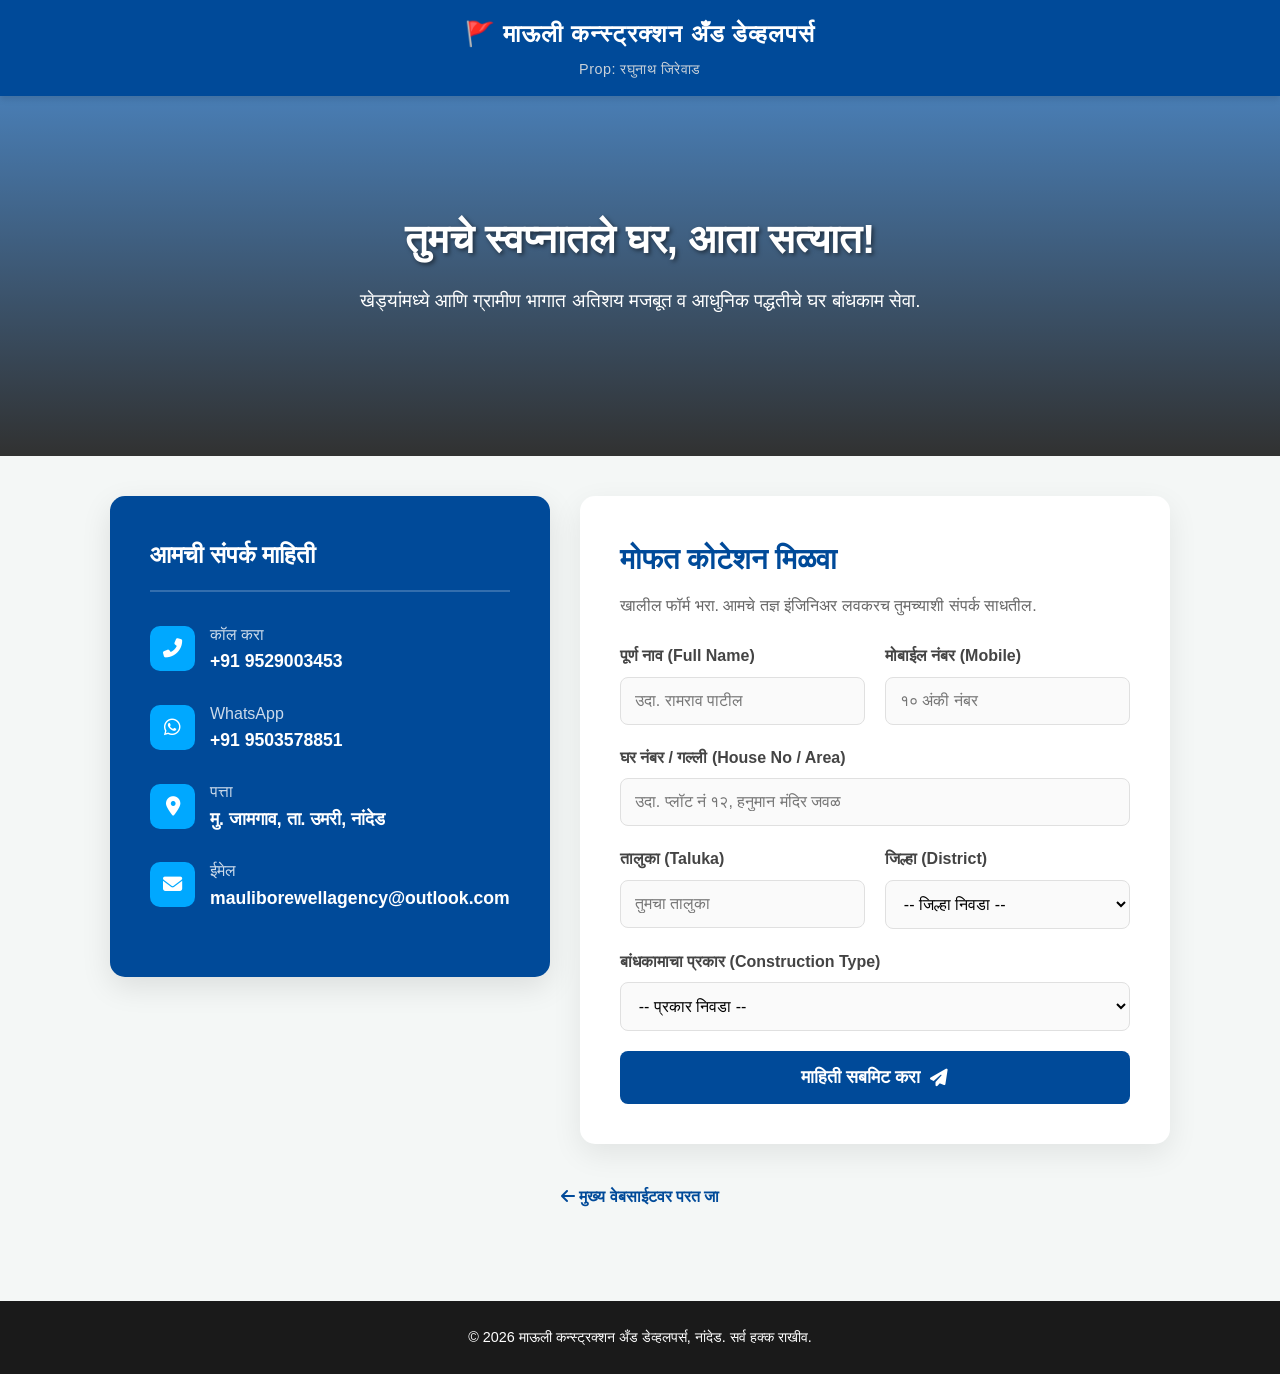
==== construction.html @ 5b2b5430 "Create construction.html" ====
<!DOCTYPE html>
<html lang="mr">
<head>
    <meta charset="UTF-8">
    <meta name="viewport" content="width=device-width, initial-scale=1.0">
    <title>प्रीमियम घर बांधकाम | माऊली कन्स्ट्रक्शन</title>
    <link rel="stylesheet" href="style.css">
    <link rel="stylesheet" href="https://cdnjs.cloudflare.com/ajax/libs/font-awesome/6.4.0/css/all.min.css">
</head>
<body>
    
    <!-- Navbar -->
    <nav class="navbar">
        <div class="logo">🚩 माऊली कन्स्ट्रक्शन अँड डेव्हलपर्स</div>
        <div class="sub-logo">Prop: रघुनाथ जिरेवाड</div>
    </nav>

    <!-- Hero Section -->
    <header class="hero" style="background: url('https://images.unsplash.com/photo-1600596542815-ffad4c1539a9?auto=format&fit=crop&w=1920&q=80') center/cover no-repeat; height: 40vh;">
        <div class="hero-overlay"></div>
        <div class="hero-content" style="max-width: 900px;">
            <h1>तुमचे स्वप्नातले घर, आता सत्यात!</h1>
            <p>खेड्यांमध्ये आणि ग्रामीण भागात अतिशय मजबूत व आधुनिक पद्धतीचे घर बांधकाम सेवा.</p>
        </div>
    </header>

    <main class="con-wrapper">
        <!-- Contact Details -->
        <aside class="con-info-card">
            <h2>आमची संपर्क माहिती</h2>
            <div class="con-item">
                <i class="fas fa-phone-alt"></i>
                <div><h4 style="font-weight:normal; opacity:0.8;">कॉल करा</h4><p style="font-size:1.1rem; font-weight:bold;">+91 9529003453</p></div>
            </div>
            <div class="con-item">
                <i class="fab fa-whatsapp"></i>
                <div><h4 style="font-weight:normal; opacity:0.8;">WhatsApp</h4><p style="font-size:1.1rem; font-weight:bold;">+91 9503578851</p></div>
            </div>
            <div class="con-item">
                <i class="fas fa-map-marker-alt"></i>
                <div><h4 style="font-weight:normal; opacity:0.8;">पत्ता</h4><p style="font-size:1.1rem; font-weight:bold;">मु. जामगाव, ता. उमरी, नांदेड</p></div>
            </div>
            <div class="con-item">
                <i class="fas fa-envelope"></i>
                <div><h4 style="font-weight:normal; opacity:0.8;">ईमेल</h4><p style="font-size:1.1rem; font-weight:bold;">mauliborewellagency@outlook.com</p></div>
            </div>
        </aside>

        <!-- Premium Enquiry Form -->
        <section class="con-form-card">
            <h2 style="color: var(--primary-color); margin-bottom: 10px; font-size: 1.8rem;">मोफत कोटेशन मिळवा</h2>
            <p class="form-desc">खालील फॉर्म भरा. आमचे तज्ञ इंजिनिअर लवकरच तुमच्याशी संपर्क साधतील.</p>
            
            <!-- Lead directly to Outlook Mail -->
            <form id="contactForm" action="https://formsubmit.co/mauliborewellagency@outlook.com" method="POST">
                <input type="hidden" name="_subject" value="🚨 नवीन कन्स्ट्रक्शन लीड (Construction Lead) 🚨">
                <input type="hidden" name="_captcha" value="false">
                <input type="hidden" name="_template" value="table">
                <!-- Submit hone ke baad wapas main page par aayega -->
                <input type="hidden" name="_next" value="https://mauliborewellagency.online/">
                
                <div class="grid-2">
                    <div class="input-group">
                        <label>पूर्ण नाव (Full Name)</label>
                        <input type="text" name="Client_Name" placeholder="उदा. रामराव पाटील" required>
                    </div>
                    <div class="input-group">
                        <label>मोबाईल नंबर (Mobile)</label>
                        <input type="tel" name="Mobile_Number" placeholder="१० अंकी नंबर" pattern="[0-9]{10}" required>
                    </div>
                </div>
                
                <div class="input-group">
                    <label>घर नंबर / गल्ली (House No / Area)</label>
                    <input type="text" name="Address" placeholder="उदा. प्लॉट नं १२, हनुमान मंदिर जवळ" required>
                </div>
                
                <div class="grid-2">
                    <div class="input-group">
                        <label>तालुका (Taluka)</label>
                        <input type="text" name="Taluka" placeholder="तुमचा तालुका" required>
                    </div>
                    <div class="input-group">
                        <label>जिल्हा (District)</label>
                        <select name="District" required>
                            <option value="" disabled selected>-- जिल्हा निवडा --</option>
                            <option value="नांदेड">नांदेड</option>
                            <option value="लातूर">लातूर</option>
                            <option value="परभणी">परभणी</option>
                            <option value="हिंगोली">हिंगोली</option>
                            <option value="इतर">इतर</option>
                        </select>
                    </div>
                </div>
                
                <div class="input-group">
                    <label>बांधकामाचा प्रकार (Construction Type)</label>
                    <select name="Construction_Type" required>
                        <option value="" disabled selected>-- प्रकार निवडा --</option>
                        <option value="नवीन घर पूर्ण बांधकाम">नवीन घर पूर्ण बांधकाम (New House)</option>
                        <option value="जुन्या घराचे नूतनीकरण / दुरुस्ती">जुन्या घराचे नूतनीकरण / दुरुस्ती (Renovation)</option>
                        <option value="व्यावसायिक गाळा किंवा दुकान">व्यावसायिक गाळा किंवा दुकान (Commercial Shop)</option>
                        <option value="फक्त स्लॅब किंवा पाया भरणे">फक्त स्लॅब किंवा पाया भरणे (Slab/Foundation)</option>
                    </select>
                </div>
                
                <button type="submit" id="submitBtn" class="submit-btn">माहिती सबमिट करा <i class="fas fa-paper-plane"></i></button>
            </form>
        </section>
    </main>

    <a href="index.html" class="back-link"><i class="fas fa-arrow-left"></i> मुख्य वेबसाईटवर परत जा</a>
    <br><br>

    <footer>
        <p>&copy; 2026 माऊली कन्स्ट्रक्शन अँड डेव्हलपर्स, नांदेड. सर्व हक्क राखीव.</p>
    </footer>

    <!-- Script File Add -->
    <script src="script.js"></script>
</body>
</html>
---- style.css ----
/* General Setup */
:root {
    --primary-color: #004a99;
    --secondary-color: #00a8ff;
    --dark-bg: #1a1a1a;
    --light-bg: #f4f7f6;
    --white: #ffffff;
    --text-color: #333333;
}

* { margin: 0; padding: 0; box-sizing: border-box; font-family: 'Segoe UI', Tahoma, Geneva, Verdana, sans-serif; }
body { background-color: var(--light-bg); color: var(--text-color); line-height: 1.6; overflow-x: hidden; }
a { text-decoration: none; }

/* Navbar */
.navbar { background: var(--primary-color); padding: 15px 20px; text-align: center; color: var(--white); box-shadow: 0 4px 6px rgba(0,0,0,0.1); position: sticky; top: 0; z-index: 100; }
.logo { font-size: 24px; font-weight: bold; letter-spacing: 1px; }
.sub-logo { font-size: 0.9rem; color: #e0e0e0; margin-top: 5px; opacity: 0.9; font-weight: 500; letter-spacing: 0.5px; }

/* Hero Section */
.hero { position: relative; background: url('https://images.unsplash.com/photo-1581092160607-ee22841dd368?auto=format&fit=crop&w=1920&q=80') center/cover no-repeat; height: 70vh; display: flex; align-items: center; justify-content: center; text-align: center; color: var(--white); }
.hero-overlay { position: absolute; top: 0; left: 0; width: 100%; height: 100%; background: linear-gradient(rgba(0, 74, 153, 0.7), rgba(0, 0, 0, 0.8)); }
.hero-content { position: relative; z-index: 10; max-width: 800px; padding: 20px; }
.hero-content h1 { font-size: 2.5rem; margin-bottom: 15px; text-shadow: 2px 2px 4px rgba(0,0,0,0.5); }
.hero-content p { font-size: 1.2rem; margin-bottom: 30px; }
.hero-buttons { display: flex; gap: 15px; justify-content: center; flex-wrap: wrap; }
.btn { padding: 15px 30px; border-radius: 8px; font-weight: bold; font-size: 16px; transition: 0.3s; display: inline-flex; align-items: center; gap: 8px; }
.btn-call { background: var(--secondary-color); color: var(--white); box-shadow: 0 4px 15px rgba(0, 168, 255, 0.4); }
.btn-call:hover { background: #008cdb; transform: translateY(-2px); }
.btn-wa { background: #25d366; color: var(--white); box-shadow: 0 4px 15px rgba(37, 211, 102, 0.4); }
.btn-wa:hover { background: #1ebe5d; transform: translateY(-2px); }

/* Main Container */
.container { max-width: 1200px; margin: 0 auto; padding: 40px 20px; }
.section-title { text-align: center; font-size: 2rem; color: var(--primary-color); margin-bottom: 40px; }

/* Services Section */
.service-grid { display: grid; grid-template-columns: repeat(auto-fit, minmax(300px, 1fr)); gap: 30px; margin-bottom: 60px; }
.service-card { background: var(--white); padding: 30px; border-radius: 15px; text-align: center; box-shadow: 0 10px 30px rgba(0,0,0,0.05); border-bottom: 4px solid var(--secondary-color); transition: transform 0.3s; }
.service-card:hover { transform: translateY(-10px); }
.service-icon { font-size: 40px; color: var(--primary-color); margin-bottom: 15px; }
.service-card h3 { margin-bottom: 10px; font-size: 1.4rem; }
.service-card p { color: #666; font-size: 0.95rem; }

/* Contact & Form Section */
.contact-wrapper { display: grid; grid-template-columns: repeat(auto-fit, minmax(350px, 1fr)); gap: 40px; background: var(--white); padding: 40px; border-radius: 15px; box-shadow: 0 10px 40px rgba(0,0,0,0.08); }
.contact-info h2, .form-container h2 { color: var(--primary-color); margin-bottom: 20px; }
.contact-info p { font-size: 1.1rem; margin-bottom: 15px; display: flex; align-items: center; gap: 10px; }
.contact-info a { color: var(--text-color); font-weight: bold; }
.social-title { margin-top: 30px; margin-bottom: 15px; font-size: 1.2rem; }
.social-links { display: flex; gap: 15px; }
.social-icon { width: 45px; height: 45px; display: flex; align-items: center; justify-content: center; border-radius: 50%; color: var(--white); font-size: 20px; transition: 0.3s; }
.insta { background: linear-gradient(45deg, #f09433 0%, #e6683c 25%, #dc2743 50%, #cc2366 75%, #bc1888 100%); }
.fb { background: #1877F2; }
.social-icon:hover { transform: scale(1.1); }

/* Form Styling */
.form-desc { margin-bottom: 25px; color: #666; }
.input-group { margin-bottom: 20px; }
.input-group label { display: block; font-weight: bold; margin-bottom: 8px; color: #444; }
.input-group input, .input-group select { width: 100%; padding: 14px; border: 1.5px solid #e0e0e0; border-radius: 8px; font-size: 1rem; transition: border-color 0.3s; background: #fafafa; }
.input-group input:focus, .input-group select:focus { border-color: var(--secondary-color); outline: none; background: var(--white); }
.submit-btn { width: 100%; padding: 16px; background: var(--primary-color); color: var(--white); border: none; border-radius: 8px; font-size: 1.1rem; font-weight: bold; cursor: pointer; transition: 0.3s; display: flex; justify-content: center; align-items: center; gap: 10px; }
.submit-btn:hover { background: #003366; }

/* Footer */
footer { background: var(--dark-bg); color: var(--white); text-align: center; padding: 25px 20px; font-size: 0.9rem; margin-top: 40px; }


/* ================= PREMIUM POPUP STYLES ================= */
.popup-overlay { position: fixed; top: 0; left: 0; width: 100%; height: 100%; background: rgba(10, 25, 47, 0.85); display: none; align-items: center; justify-content: center; z-index: 99999; opacity: 0; transition: opacity 0.4s ease; }
.popup-overlay.show { display: flex; opacity: 1; }
.popup-card { background: #ffffff; width: 90%; max-width: 800px; border-radius: 20px; overflow: hidden; position: relative; box-shadow: 0 25px 50px rgba(0,0,0,0.3); transform: scale(0.9); transition: transform 0.4s; }
.popup-overlay.show .popup-card { transform: scale(1); }
.popup-grid { display: flex; }
.popup-img { flex: 1; background: url('https://images.unsplash.com/photo-1541888946425-d81bb19240f5?q=80&w=1000') center/cover; min-height: 300px; }
.popup-text { flex: 1.2; padding: 30px; display: flex; flex-direction: column; justify-content: center; }
.close-btn { position: absolute; top: 15px; right: 20px; background: #eee; border: none; font-size: 24px; cursor: pointer; border-radius: 50%; width: 35px; height: 35px; color: #333; display: flex; align-items: center; justify-content: center; }
.premium-tag { color: var(--secondary-color); font-weight: bold; font-size: 0.8rem; margin-bottom: 10px; display: block; text-transform: uppercase; }
.popup-text h2 { color: var(--primary-color); margin-bottom: 10px; font-size: 1.8rem; line-height: 1.2; }
.popup-text p { color: #666; font-size: 0.95rem; margin-bottom: 20px; }
.main-cta-btn { background: var(--primary-color); color: white; padding: 12px; text-align: center; border-radius: 8px; font-weight: bold; margin-top: 10px; display: block; transition: 0.3s; }
.main-cta-btn:hover { background: #003366; color: white; }

/* ================= CONSTRUCTION PAGE UI ================= */
.con-wrapper { max-width: 1100px; margin: 40px auto; padding: 0 20px; display: grid; grid-template-columns: 1fr 1.5fr; gap: 30px; }
.con-info-card { background: var(--primary-color); color: white; padding: 40px; border-radius: 15px; height: fit-content; box-shadow: 0 10px 30px rgba(0,0,0,0.1); }
.con-info-card h2 { margin-bottom: 30px; border-bottom: 2px solid rgba(255,255,255,0.2); padding-bottom: 15px; }
.con-item { display: flex; align-items: center; margin-bottom: 25px; }
.con-item i { background: var(--secondary-color); width: 45px; height: 45px; display: flex; align-items: center; justify-content: center; border-radius: 10px; font-size: 1.2rem; margin-right: 15px; }
.con-form-card { background: white; padding: 40px; border-radius: 15px; box-shadow: 0 10px 30px rgba(0,0,0,0.08); }
.grid-2 { display: grid; grid-template-columns: 1fr 1fr; gap: 20px; }
.back-link { display: block; text-align: center; margin-top: 30px; color: var(--primary-color); font-weight: bold; }
.back-link:hover { color: var(--secondary-color); }


/* Mobile Adjustments - Original + New Fixes */
@media (max-width: 768px) {
    /* Tera Original Mobile CSS */
    .hero-content h1 { font-size: 1.8rem; }
    .hero-content p { font-size: 1rem; }
    .contact-wrapper { grid-template-columns: 1fr; padding: 20px; }
    .hero { height: auto; padding: 60px 20px; }
    .service-grid { grid-template-columns: 1fr; }
    .container { padding: 15px; }
    
    /* Naye Pages Ka Mobile CSS */
    .con-wrapper { grid-template-columns: 1fr; padding: 20px; }
    .grid-2 { grid-template-columns: 1fr; }
    .popup-grid { flex-direction: column; }
    .popup-img { min-height: 200px; }
    .popup-text h2 { font-size: 1.5rem; }
}
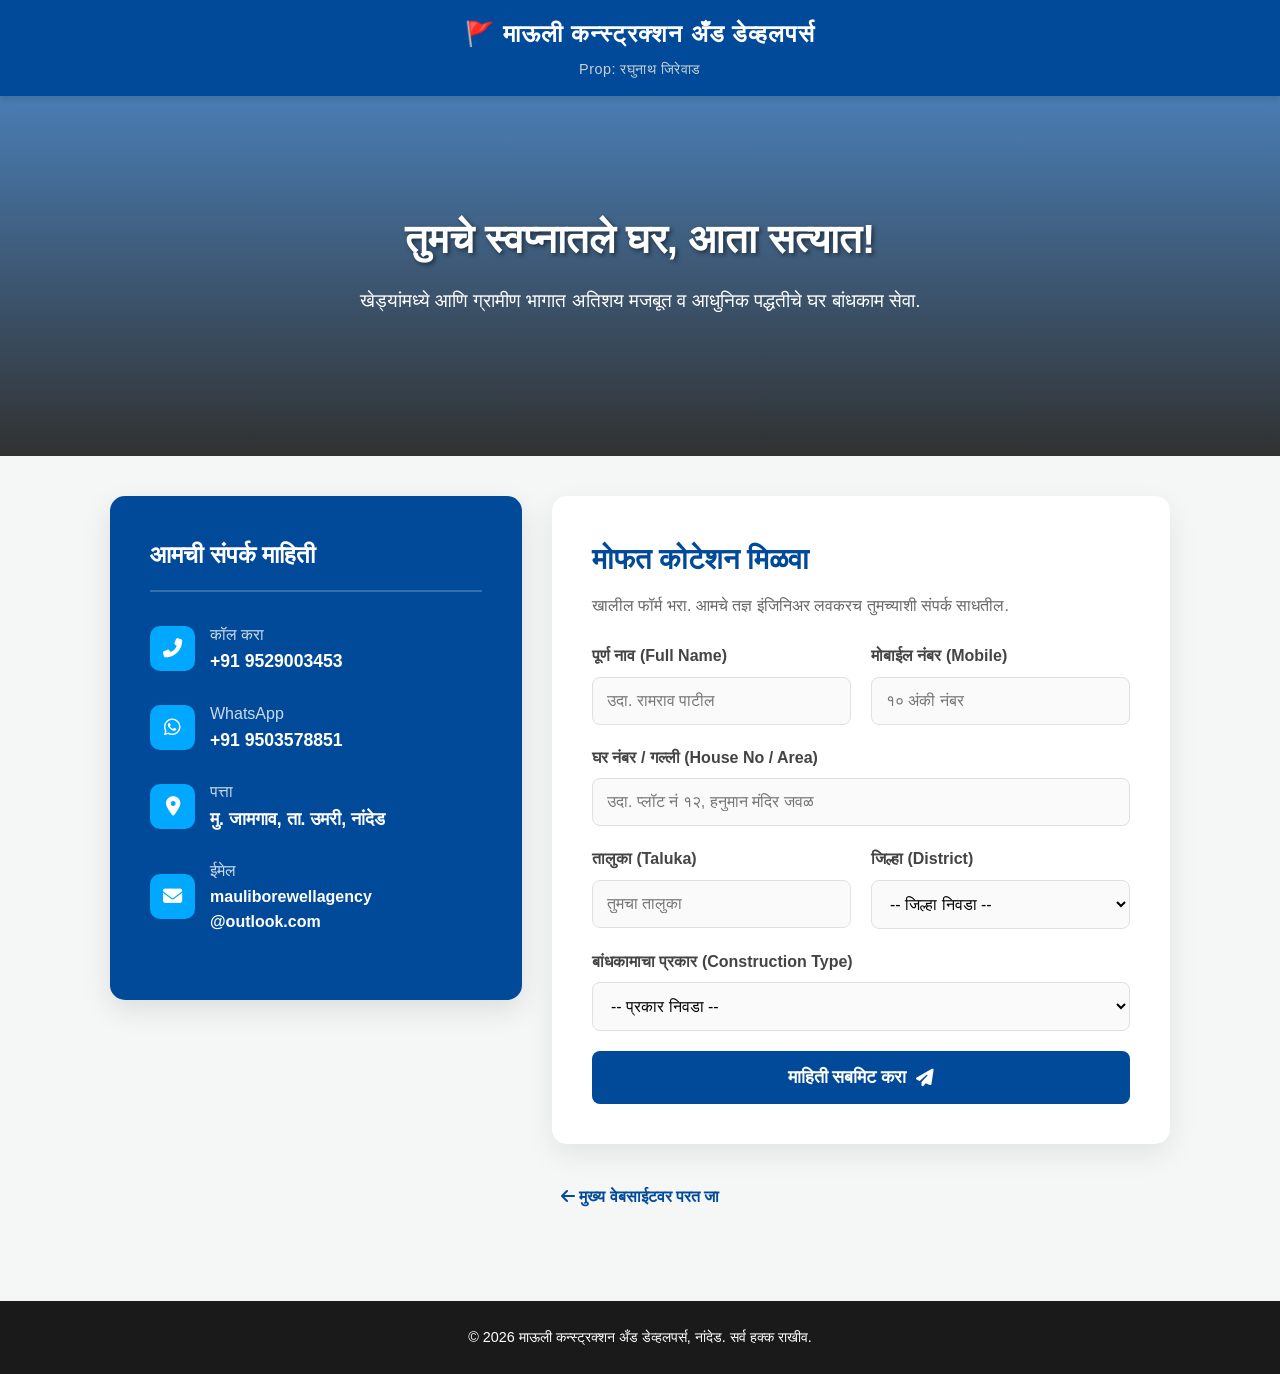
==== commit bbc0b19a: "Update construction.html" ====
--- a/construction.html
+++ b/construction.html
@@ -9,13 +9,11 @@
 </head>
 <body>
     
-    <!-- Navbar -->
     <nav class="navbar">
         <div class="logo">🚩 माऊली कन्स्ट्रक्शन अँड डेव्हलपर्स</div>
         <div class="sub-logo">Prop: रघुनाथ जिरेवाड</div>
     </nav>
 
-    <!-- Hero Section -->
     <header class="hero" style="background: url('https://images.unsplash.com/photo-1600596542815-ffad4c1539a9?auto=format&fit=crop&w=1920&q=80') center/cover no-repeat; height: 40vh;">
         <div class="hero-overlay"></div>
         <div class="hero-content" style="max-width: 900px;">
@@ -25,7 +23,6 @@
     </header>
 
     <main class="con-wrapper">
-        <!-- Contact Details -->
         <aside class="con-info-card">
             <h2>आमची संपर्क माहिती</h2>
             <div class="con-item">
@@ -42,21 +39,18 @@
             </div>
             <div class="con-item">
                 <i class="fas fa-envelope"></i>
-                <div><h4 style="font-weight:normal; opacity:0.8;">ईमेल</h4><p style="font-size:1.1rem; font-weight:bold;">mauliborewellagency@outlook.com</p></div>
+                <div><h4 style="font-weight:normal; opacity:0.8;">ईमेल</h4><p style="font-size:1rem; font-weight:bold;">mauliborewellagency<br>@outlook.com</p></div>
             </div>
         </aside>
 
-        <!-- Premium Enquiry Form -->
         <section class="con-form-card">
             <h2 style="color: var(--primary-color); margin-bottom: 10px; font-size: 1.8rem;">मोफत कोटेशन मिळवा</h2>
             <p class="form-desc">खालील फॉर्म भरा. आमचे तज्ञ इंजिनिअर लवकरच तुमच्याशी संपर्क साधतील.</p>
             
-            <!-- Lead directly to Outlook Mail -->
             <form id="contactForm" action="https://formsubmit.co/mauliborewellagency@outlook.com" method="POST">
                 <input type="hidden" name="_subject" value="🚨 नवीन कन्स्ट्रक्शन लीड (Construction Lead) 🚨">
                 <input type="hidden" name="_captcha" value="false">
                 <input type="hidden" name="_template" value="table">
-                <!-- Submit hone ke baad wapas main page par aayega -->
                 <input type="hidden" name="_next" value="https://mauliborewellagency.online/">
                 
                 <div class="grid-2">
@@ -116,8 +110,6 @@
         <p>&copy; 2026 माऊली कन्स्ट्रक्शन अँड डेव्हलपर्स, नांदेड. सर्व हक्क राखीव.</p>
     </footer>
 
-    <!-- Script File Add -->
     <script src="script.js"></script>
 </body>
 </html>
-
--- a/style.css
+++ b/style.css
@@ -9,7 +9,16 @@
 }
 
 * { margin: 0; padding: 0; box-sizing: border-box; font-family: 'Segoe UI', Tahoma, Geneva, Verdana, sans-serif; }
-body { background-color: var(--light-bg); color: var(--text-color); line-height: 1.6; overflow-x: hidden; }
+
+/* Mobile Overflow Fix */
+html, body {
+    max-width: 100vw;
+    overflow-x: hidden; /* Screen ke bahar kisi bhi cheez ko jaane se rokega */
+    background-color: var(--light-bg); 
+    color: var(--text-color); 
+    line-height: 1.6;
+}
+
 a { text-decoration: none; }
 
 /* Navbar */
@@ -66,7 +75,6 @@
 /* Footer */
 footer { background: var(--dark-bg); color: var(--white); text-align: center; padding: 25px 20px; font-size: 0.9rem; margin-top: 40px; }
 
-
 /* ================= PREMIUM POPUP STYLES ================= */
 .popup-overlay { position: fixed; top: 0; left: 0; width: 100%; height: 100%; background: rgba(10, 25, 47, 0.85); display: none; align-items: center; justify-content: center; z-index: 99999; opacity: 0; transition: opacity 0.4s ease; }
 .popup-overlay.show { display: flex; opacity: 1; }
@@ -84,30 +92,49 @@
 
 /* ================= CONSTRUCTION PAGE UI ================= */
 .con-wrapper { max-width: 1100px; margin: 40px auto; padding: 0 20px; display: grid; grid-template-columns: 1fr 1.5fr; gap: 30px; }
-.con-info-card { background: var(--primary-color); color: white; padding: 40px; border-radius: 15px; height: fit-content; box-shadow: 0 10px 30px rgba(0,0,0,0.1); }
+.con-info-card { background: var(--primary-color); color: white; padding: 40px; border-radius: 15px; height: fit-content; box-shadow: 0 10px 30px rgba(0,0,0,0.1); overflow: hidden; }
 .con-info-card h2 { margin-bottom: 30px; border-bottom: 2px solid rgba(255,255,255,0.2); padding-bottom: 15px; }
 .con-item { display: flex; align-items: center; margin-bottom: 25px; }
-.con-item i { background: var(--secondary-color); width: 45px; height: 45px; display: flex; align-items: center; justify-content: center; border-radius: 10px; font-size: 1.2rem; margin-right: 15px; }
+.con-item i { background: var(--secondary-color); width: 45px; height: 45px; display: flex; align-items: center; justify-content: center; border-radius: 10px; font-size: 1.2rem; margin-right: 15px; flex-shrink: 0; }
+.con-item p { word-break: break-word; overflow-wrap: break-word; } /* Long text break karega */
 .con-form-card { background: white; padding: 40px; border-radius: 15px; box-shadow: 0 10px 30px rgba(0,0,0,0.08); }
 .grid-2 { display: grid; grid-template-columns: 1fr 1fr; gap: 20px; }
 .back-link { display: block; text-align: center; margin-top: 30px; color: var(--primary-color); font-weight: bold; }
 .back-link:hover { color: var(--secondary-color); }
 
+/* ================= MOBILE RESPONSIVE FIXES ================= */
+@media (max-width: 768px) {
+    /* Navbar Mobile Fix */
+    .logo { font-size: 20px; line-height: 1.4; }
 
-/* Mobile Adjustments - Original + New Fixes */
-@media (max-width: 768px) {
-    /* Tera Original Mobile CSS */
+    /* Main Page Fixes */
     .hero-content h1 { font-size: 1.8rem; }
     .hero-content p { font-size: 1rem; }
-    .contact-wrapper { grid-template-columns: 1fr; padding: 20px; }
+    .contact-wrapper { grid-template-columns: 1fr; padding: 20px; width: 100%; box-sizing: border-box; }
     .hero { height: auto; padding: 60px 20px; }
     .service-grid { grid-template-columns: 1fr; }
-    .container { padding: 15px; }
-    
-    /* Naye Pages Ka Mobile CSS */
-    .con-wrapper { grid-template-columns: 1fr; padding: 20px; }
+    .container { padding: 15px; width: 100%; box-sizing: border-box; }
+
+    /* ======== Construction Page UI Mobile Fix ======== */
+    .con-wrapper { 
+        grid-template-columns: 1fr; 
+        padding: 15px; 
+        margin: 10px auto; 
+        width: 100%; 
+        box-sizing: border-box;
+    }
+    .con-info-card, .con-form-card { 
+        padding: 25px 15px; 
+        margin-bottom: 20px;
+        width: 100%;
+        box-sizing: border-box;
+    }
+    .con-item p { font-size: 1rem !important; }
     .grid-2 { grid-template-columns: 1fr; }
+
+    /* Popup Mobile Fixes */
     .popup-grid { flex-direction: column; }
     .popup-img { min-height: 200px; }
     .popup-text h2 { font-size: 1.5rem; }
+    .popup-text { padding: 20px; }
 }
